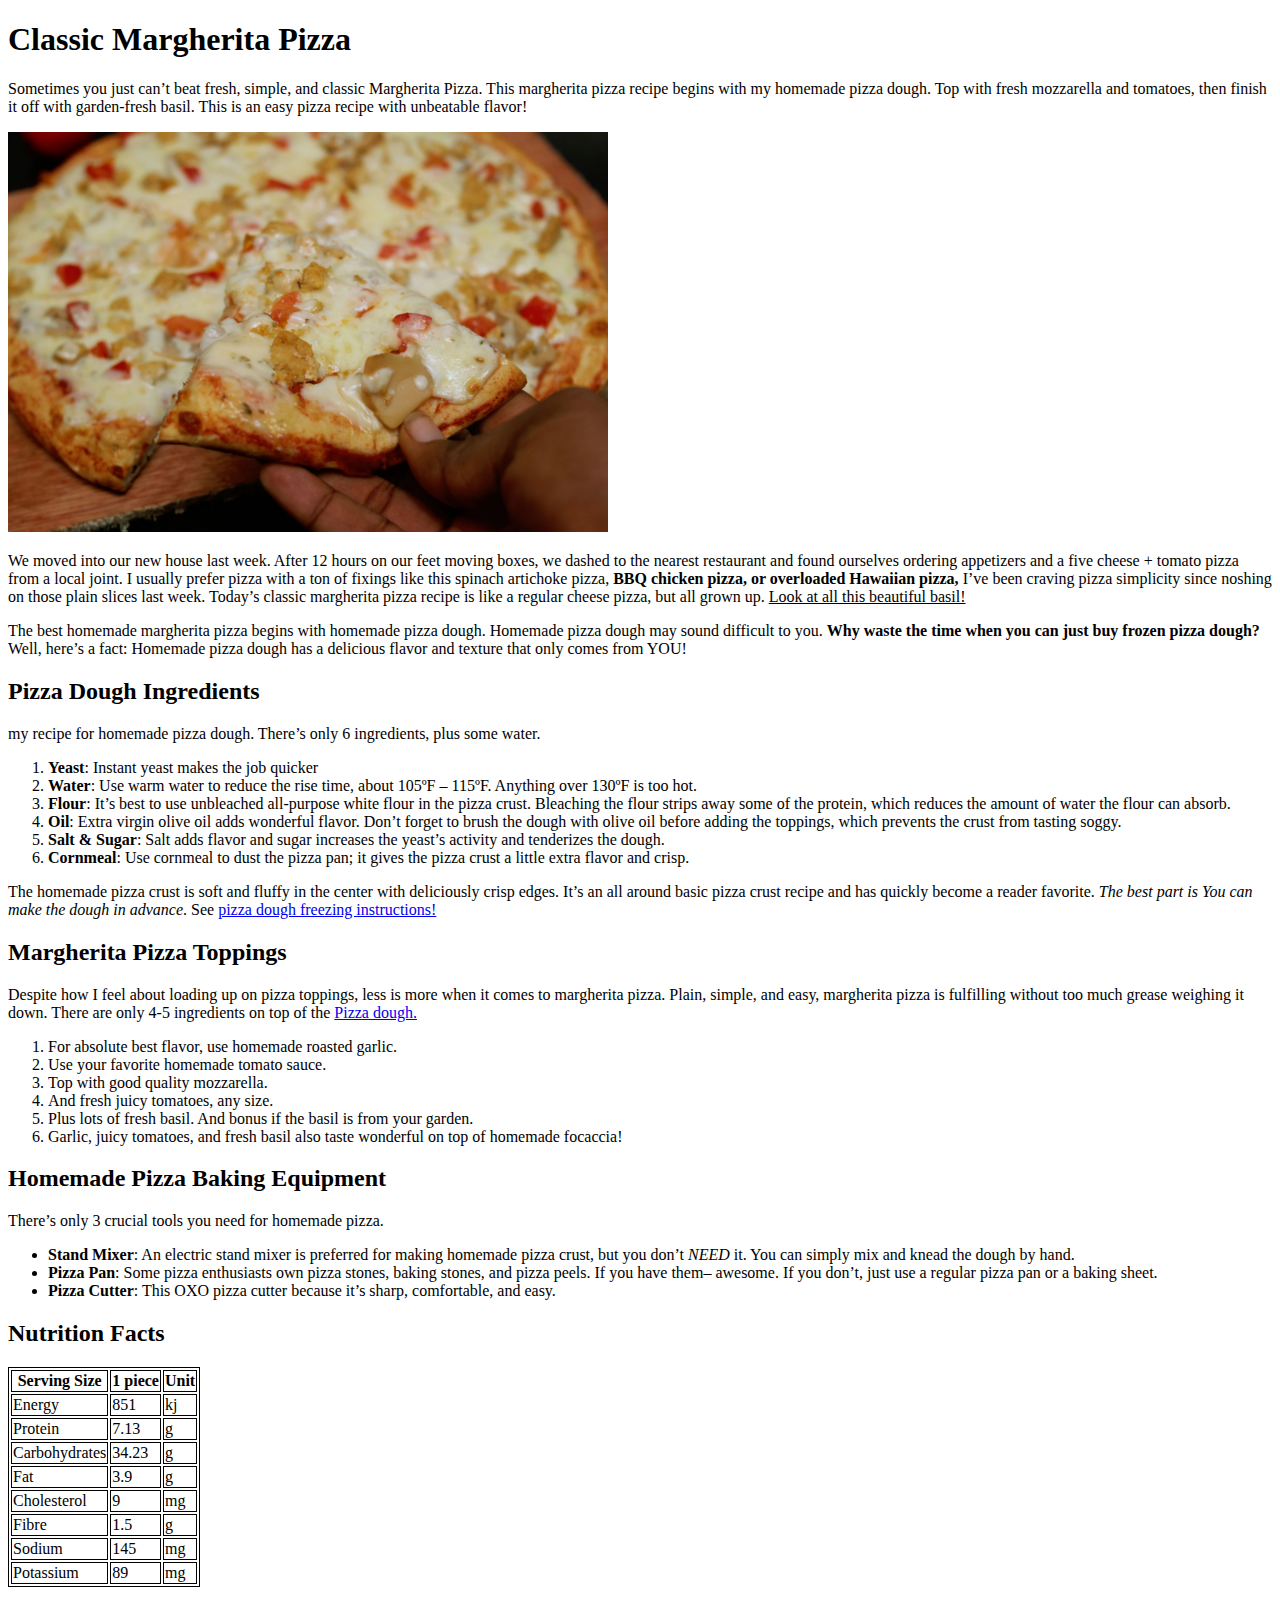
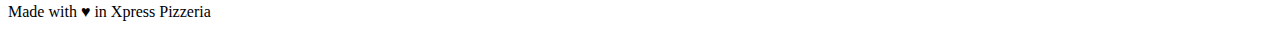
==== pizza webpage/index.html @ d6c39452 "Update Files" ====
<!DOCTYPE html>
<html lang="en">
  <head>
    <meta charset="UTF-8" />
    <meta name="viewport" content="width=device-width, initial-scale=1.0" />
    <title>Pizza Webpage</title>
    <style>
      table,
      th,
      td {
        border: 1px solid black;
      }
    </style>
  </head>
  <body>
    <header>
      <h1>Classic Margherita Pizza</h1>
    </header>
    <main>
      <p>
        Sometimes you just can’t beat fresh, simple, and classic Margherita
        Pizza. This margherita pizza recipe begins with my homemade pizza dough.
        Top with fresh mozzarella and tomatoes, then finish it off with
        garden-fresh basil. This is an easy pizza recipe with unbeatable flavor!
      </p>
      <div>
        <img
          src="./image/pizza.webp"
          alt="pizza image"
          width="600px"
          height="400px"
        />
        <p>
          We moved into our new house last week. After 12 hours on our feet
          moving boxes, we dashed to the nearest restaurant and found ourselves
          ordering appetizers and a five cheese + tomato pizza from a local
          joint. I usually prefer pizza with a ton of fixings like this spinach
          artichoke pizza,<strong>
            BBQ chicken pizza, or overloaded Hawaiian pizza,</strong
          >
          I’ve been craving pizza simplicity since noshing on those plain slices
          last week. Today’s classic margherita pizza recipe is like a regular
          cheese pizza, but all grown up.
          <u>Look at all this beautiful basil!</u>
        </p>
        <p>
          The best homemade margherita pizza begins with homemade pizza dough.
          Homemade pizza dough may sound difficult to you.
          <strong
            >Why waste the time when you can just buy frozen pizza
            dough?</strong
          >
          Well, here’s a fact: Homemade pizza dough has a delicious flavor and
          texture that only comes from YOU!
        </p>
      </div>
      <div>
        <h2>Pizza Dough Ingredients</h2>
        <p>
          my recipe for homemade pizza dough. There’s only 6 ingredients, plus
          some water.
        </p>
        <ol>
          <li><strong>Yeast</strong>: Instant yeast makes the job quicker</li>
          <li>
            <strong>Water</strong>: Use warm water to reduce the rise time,
            about 105ºF – 115ºF. Anything over 130ºF is too hot.
          </li>
          <li>
            <strong>Flour</strong>: It’s best to use unbleached all-purpose
            white flour in the pizza crust. Bleaching the flour strips away some
            of the protein, which reduces the amount of water the flour can
            absorb.
          </li>
          <li>
            <strong>Oil</strong>: Extra virgin olive oil adds wonderful flavor.
            Don’t forget to brush the dough with olive oil before adding the
            toppings, which prevents the crust from tasting soggy.
          </li>
          <li>
            <strong>Salt & Sugar</strong>: Salt adds flavor and sugar increases
            the yeast’s activity and tenderizes the dough.
          </li>
          <li>
            <strong>Cornmeal</strong>: Use cornmeal to dust the pizza pan; it
            gives the pizza crust a little extra flavor and crisp.
          </li>
        </ol>

        <p>
          The homemade pizza crust is soft and fluffy in the center with
          deliciously crisp edges. It’s an all around basic pizza crust recipe
          and has quickly become a reader favorite.
          <em>The best part is You can make the dough in advance</em>. See
          <a
            href="https://sallysbakingaddiction.com/homemade-pizza-crust-recipe/"
            >pizza dough freezing instructions!</a
          >
        </p>
      </div>
      <div>
        <h2>Margherita Pizza Toppings</h2>
        <p>
          Despite how I feel about loading up on pizza toppings, less is more
          when it comes to margherita pizza. Plain, simple, and easy, margherita
          pizza is fulfilling without too much grease weighing it down. There
          are only 4-5 ingredients on top of the <a href="#">Pizza dough.</a>
        </p>
        <ol>
          <li>For absolute best flavor, use homemade roasted garlic.</li>
          <li>Use your favorite homemade tomato sauce.</li>
          <li>Top with good quality mozzarella.</li>
          <li>And fresh juicy tomatoes, any size.</li>
          <li>
            Plus lots of fresh basil. And bonus if the basil is from your
            garden.
          </li>
          <li>
            Garlic, juicy tomatoes, and fresh basil also taste wonderful on top
            of homemade focaccia!
          </li>
        </ol>
      </div>

      <div>
        <h2>Homemade Pizza Baking Equipment</h2>
        <p>There’s only 3 crucial tools you need for homemade pizza.</p>
        <ul>
          <li>
            <strong>Stand Mixer</strong>: An electric stand mixer is preferred
            for making homemade pizza crust, but you don’t <em>NEED</em> it. You
            can simply mix and knead the dough by hand.
          </li>
          <li>
            <strong>Pizza Pan</strong>: Some pizza enthusiasts own pizza stones,
            baking stones, and pizza peels. If you have them– awesome. If you
            don’t, just use a regular pizza pan or a baking sheet.
          </li>
          <li>
            <strong>Pizza Cutter</strong>: This OXO pizza cutter because it’s
            sharp, comfortable, and easy.
          </li>
        </ul>
      </div>

      <div>
        <h2>Nutrition Facts</h2>

        <table>
          <tr>
            <th>Serving Size</th>
            <th>1 piece</th>
            <th>Unit</th>
          </tr>
          <tr>
            <td>Energy</td>
            <td>851</td>
            <td>kj</td>
          </tr>

          <tr>
            <td>Protein</td>
            <td>7.13</td>
            <td>g</td>
          </tr>

          <tr>
            <td>Carbohydrates</td>
            <td>34.23</td>
            <td>g</td>
          </tr>

          <tr>
            <td>Fat</td>
            <td>3.9</td>
            <td>g</td>
          </tr>
          <tr>
            <td>Cholesterol</td>
            <td>9</td>
            <td>mg</td>
          </tr>
          <tr>
            <td>Fibre</td>
            <td>1.5</td>
            <td>g</td>
          </tr>
          <tr>
            <td>Sodium</td>
            <td>145</td>
            <td>mg</td>
          </tr>
          <tr>
            <td>Potassium</td>
            <td>89</td>
            <td>mg</td>
          </tr>
        </table>
      </div>
    </main>
    <footer>
      <div>
        <p>Made with ♥ in Xpress Pizzeria</p>
      </div>
    </footer>
  </body>
</html>
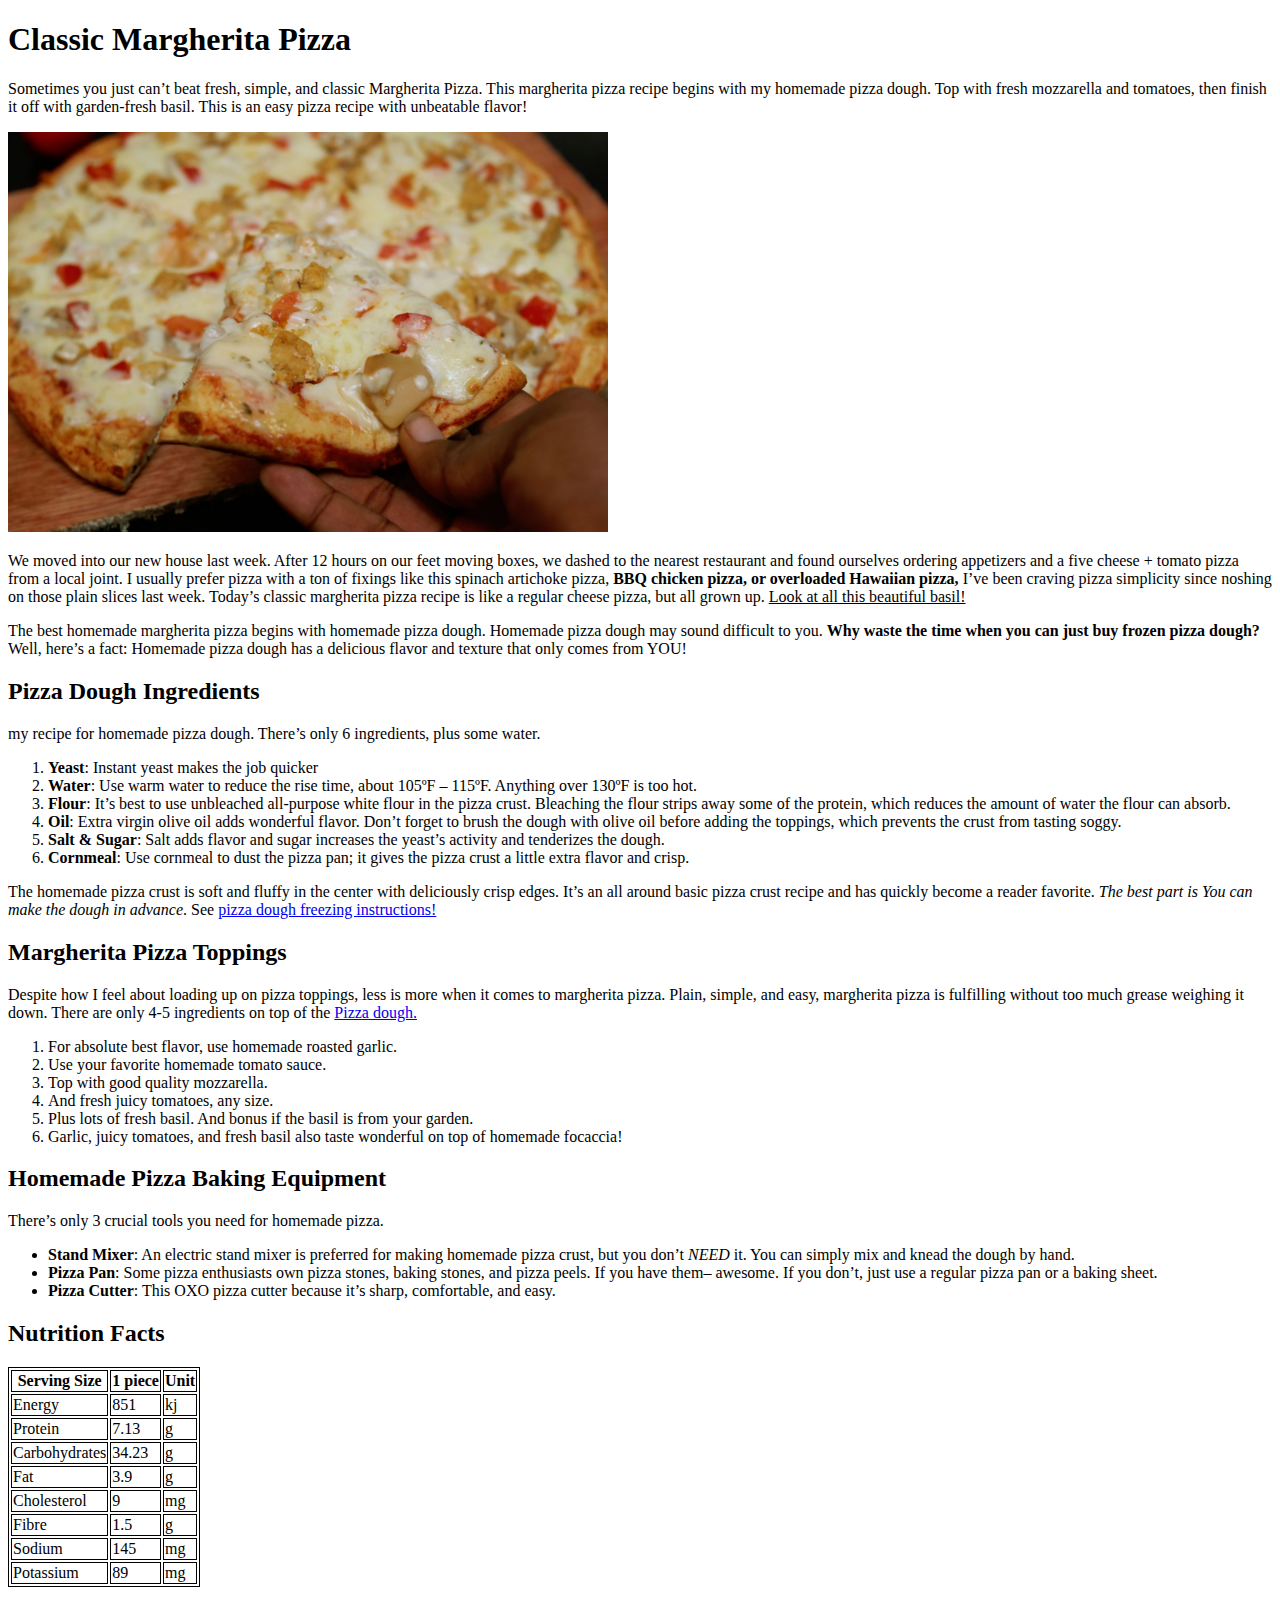
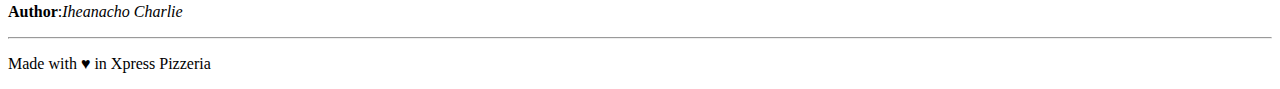
==== commit 60c8fb2d: "Update index.html" ====
--- a/pizza webpage/index.html
+++ b/pizza webpage/index.html
@@ -200,6 +200,8 @@
     </main>
     <footer>
       <div>
+        <p><strong>Author</strong>:<em>Iheanacho Charlie</em></p>
+        <hr />
         <p>Made with ♥ in Xpress Pizzeria</p>
       </div>
     </footer>
